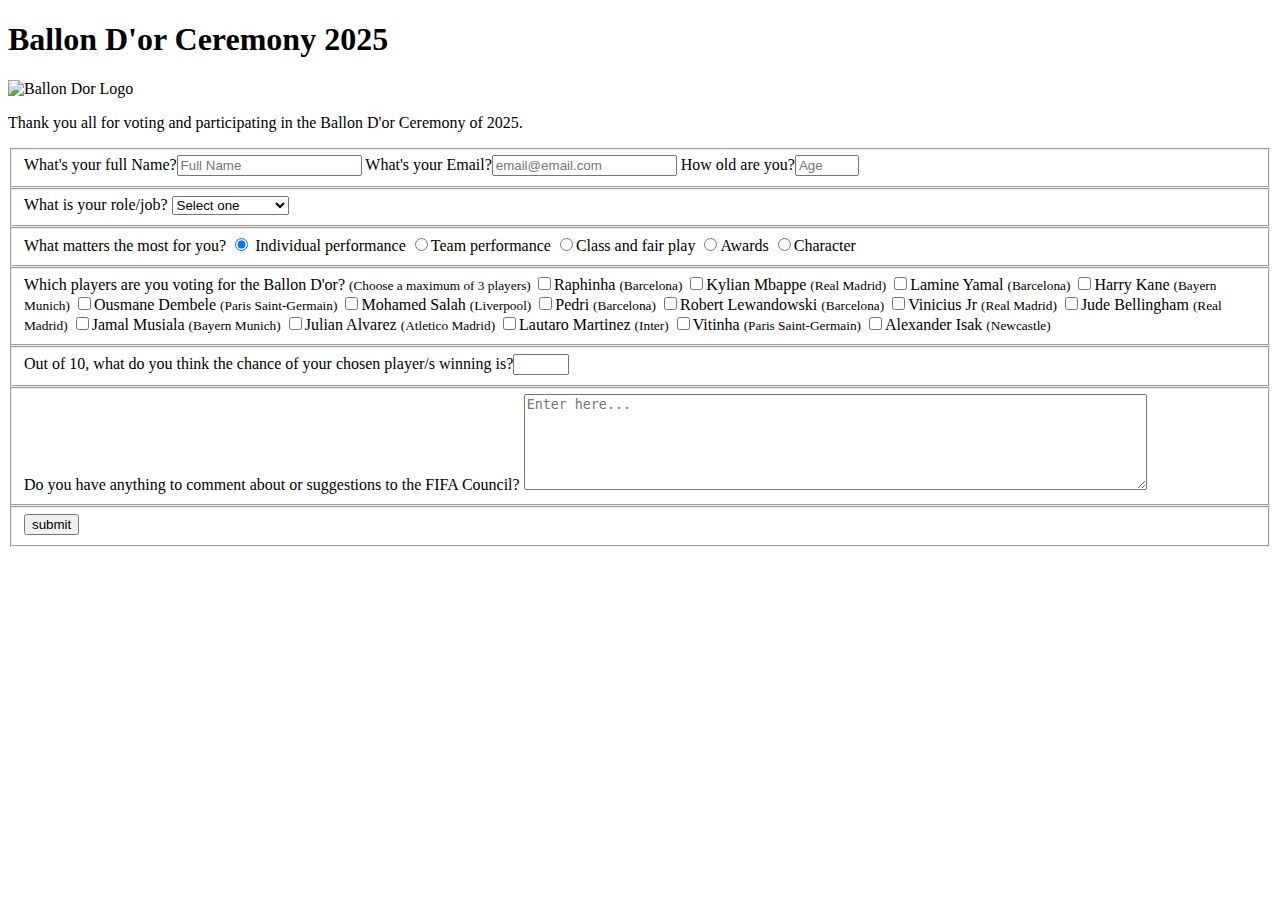
==== ballon-dorr/index.html @ 42ca1b18 "Create index.html" ====
<!DOCTYPE html>
<html lang ="en">
  <header>
    <meta charset="UTF-8">
    <meta name="viewport">
<link rel="stylesheet" href="styles.css">
    <title>Ballon D'or Ceremony 2025</title>
    </header>
    <body>
      <h1 id="title">Ballon D'or Ceremony 2025</h1>
      <div >
      <img src="https://i.namu.wiki/i/Yn5MCtmqqNnApDhQo5yo7T-t7_SbTq1InB3SrcHKYnioDSiHf5zOkO3ePTYY6vkMRsnV1yBjrQgAkNjcN7hHcw.webp" alt="Ballon Dor Logo">
    </div>
      <p id="description" class="established">Thank you all for voting and participating in the Ballon D'or Ceremony of 2025.</p>
      <form id="survey-form" action="">
      <fieldset>
        <label id="name-label">What's your full Name?<input id="name" type="text" placeholder="Full Name" required /></label>
 <label id="email-label">What's your Email?<input id="email" type="email" placeholder="email@email.com" required /></label>   
 <label id="number-label">How old are you?<input id="number" type="number" min ="5" max="100" placeholder="Age"/></label>
  </fieldset>
   <fieldset> 
    <label> What is your role/job?
      <select id ="dropdown">
  <option value="">Select one</option>
  <option value="1">Sports Reporter</option>
  <option value="2">Journalist</option>
  <option value="3">Publicist</option>
  <option value="4">Blogger</option>
  <option value="5">Other</option>
  </select>
  </label>
  </fieldset>
  
  <fieldset>
  <label> What  matters the most for you? </label>
  <label><input type="radio" class="inline" name="attribute" value="1" checked /> Individual performance</label>
    <label><input type="radio" class="inline" name="attribute" value="2" />Team performance</label>
    <label><input type="radio" class="inline" name="attribute" value="3" />Class and fair  play</label>
    <label><input type="radio" class="inline" name="attribute" value="4" />Awards</label>
    <label><input type="radio" class="inline" name="attribute" value="5" />Character</label>
    </fieldset>
    <fieldset>
      <label>Which players are you voting for the Ballon D'or? <small> (Choose a maximum of 3 players) </small> <label>
<label> <input type="checkbox" class= "inline" value ="Projects"/>Raphinha <small>(Barcelona)</small> </label>
<label> <input type="checkbox" class= "inline" value ="Projects"/>Kylian Mbappe <small>(Real Madrid)</small></label>
<label> <input type="checkbox" class= "inline" value ="Projects"/>Lamine Yamal <small>(Barcelona)</small></label>
<label> <input type="checkbox" class= "inline" value ="Projects"/>Harry Kane <small>(Bayern Munich)</small></label>
<label> <input type="checkbox" class= "inline" value ="Projects"/>Ousmane Dembele <small>(Paris Saint-Germain)</small></label>
<label> <input type="checkbox" class= "inline" value ="Projects"/>Mohamed Salah <small>(Liverpool)</small></label>
<label> <input type="checkbox" class= "inline" value ="Projects"/>Pedri <small>(Barcelona)</small></label>
<label> <input type="checkbox" class= "inline" value ="Projects"/>Robert Lewandowski <small>(Barcelona)</small></label>
<label> <input type="checkbox" class= "inline" value ="Projects"/>Vinicius Jr <small>(Real Madrid)</small></label>
<label> <input type="checkbox" class= "inline" value ="Projects"/>Jude Bellingham <small>(Real Madrid)</small></label>
<label> <input type="checkbox" class= "inline" value ="Projects"/>Jamal Musiala <small>(Bayern Munich)</small></label>
<label> <input type="checkbox" class= "inline" value ="Projects"/>Julian Alvarez <small>(Atletico Madrid)</small></label>
<label> <input type="checkbox" class= "inline" value ="Projects"/>Lautaro Martinez <small>(Inter)</small></label>
<label> <input type="checkbox" class= "inline" value ="Projects"/>Vitinha <small>(Paris Saint-Germain)</small></label>
<label> <input type="checkbox" class= "inline" value ="Projects"/>Alexander Isak <small>(Newcastle)</small></label>
        </fieldset>
    <fieldset> 
   <label id="number-label">Out of 10, what do you think the chance of your chosen player/s winning is?<input id="number" type="number" min ="1" max="10"></label>
  </fieldset>
  <fieldset>
    <label> Do you have anything to comment about or suggestions to the FIFA Council?
      <textarea rows="6" cols="75" placeholder="Enter here..."></textarea>
      </label>
      </fieldset>
      <fieldset>
        <input type ="Submit" value="submit" id="submit" />
        </fieldset>
      </form>
      </body>
      </html>
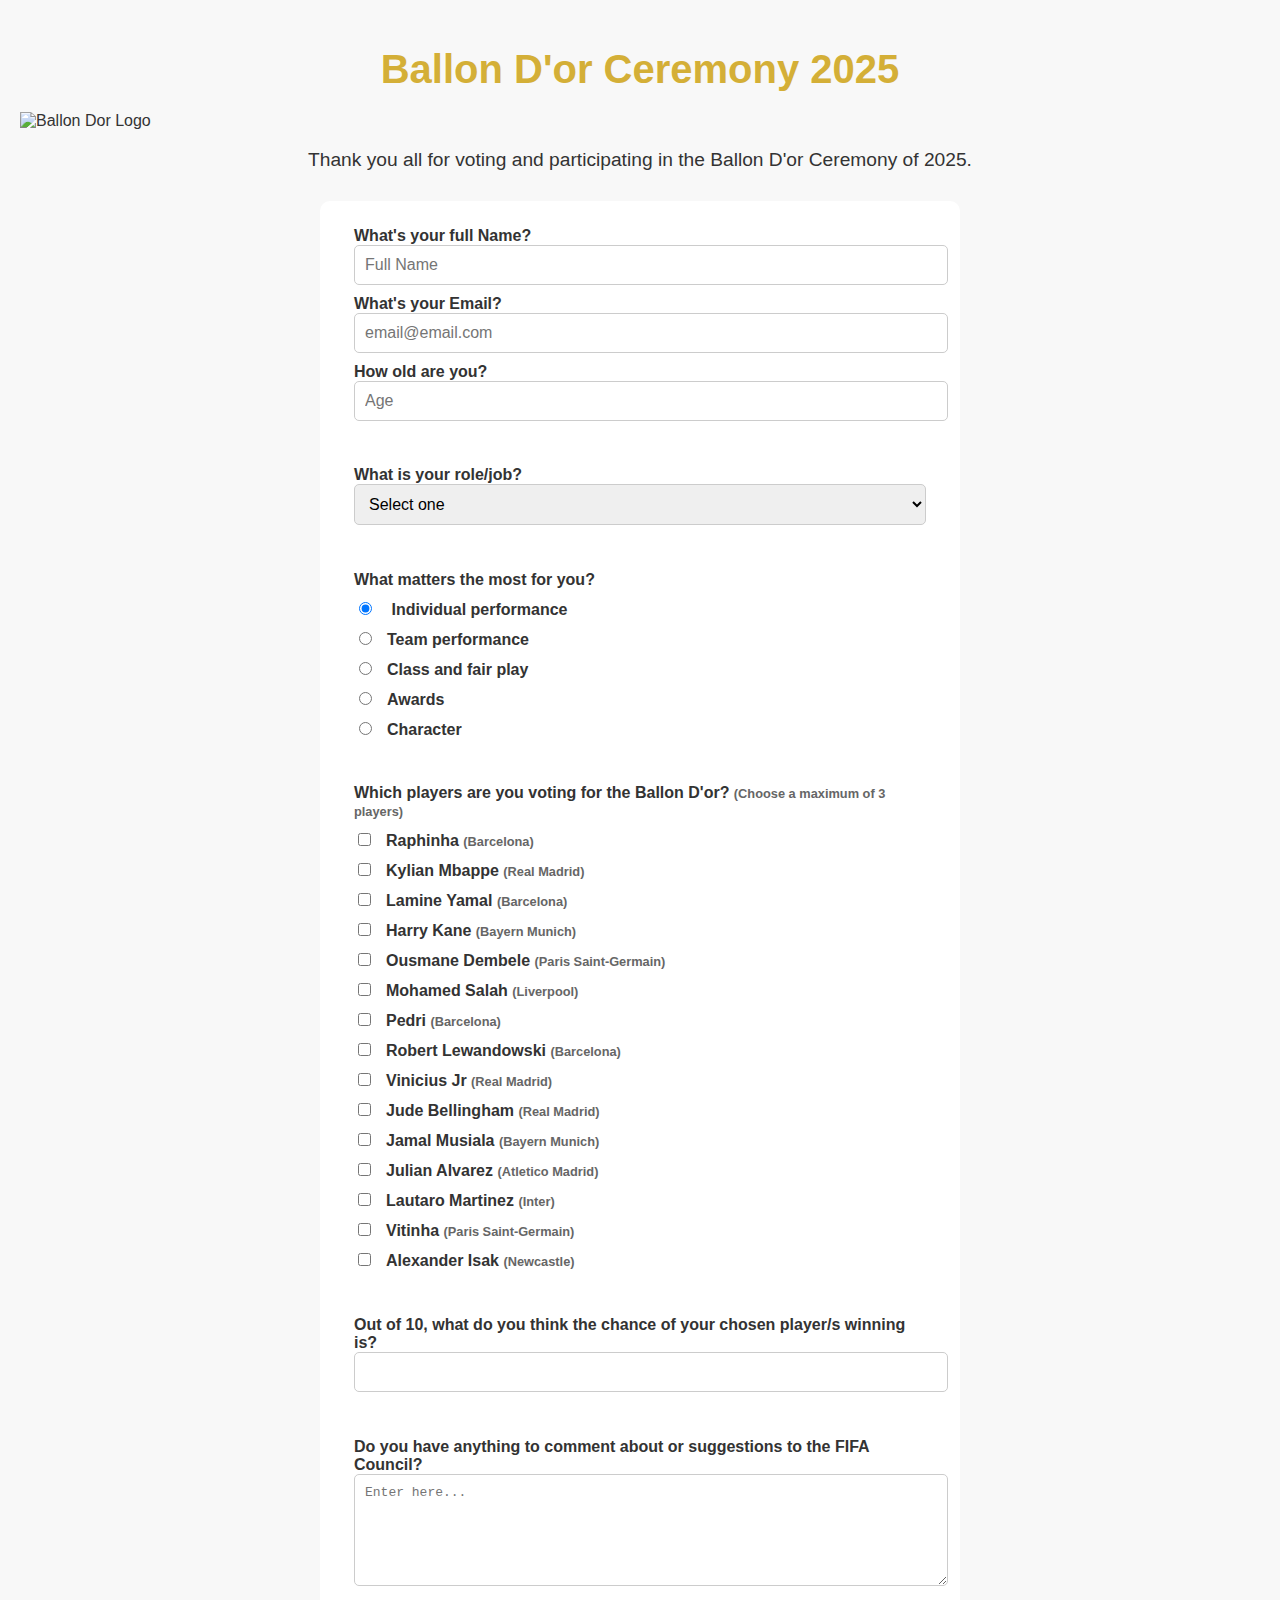
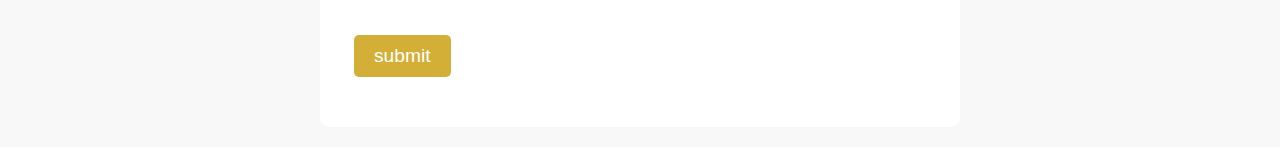
==== commit f731a728: "index.html" ====
--- a/ballon-dorr/index.html
+++ b/ballon-dorr/index.html
@@ -1,18 +1,18 @@
 <!DOCTYPE html>
 <html lang ="en">
-  <header>
+  <head>
     <meta charset="UTF-8">
-    <meta name="viewport">
+    <meta name="viewport" content="width=device-width, initial-scale=1.0">
 <link rel="stylesheet" href="styles.css">
     <title>Ballon D'or Ceremony 2025</title>
-    </header>
+    </head>
     <body>
       <h1 id="title">Ballon D'or Ceremony 2025</h1>
-      <div >
+      <div>
       <img src="https://i.namu.wiki/i/Yn5MCtmqqNnApDhQo5yo7T-t7_SbTq1InB3SrcHKYnioDSiHf5zOkO3ePTYY6vkMRsnV1yBjrQgAkNjcN7hHcw.webp" alt="Ballon Dor Logo">
     </div>
       <p id="description" class="established">Thank you all for voting and participating in the Ballon D'or Ceremony of 2025.</p>
-      <form id="survey-form" action="">
+      <form id="survey-form">
       <fieldset>
         <label id="name-label">What's your full Name?<input id="name" type="text" placeholder="Full Name" required /></label>
  <label id="email-label">What's your Email?<input id="email" type="email" placeholder="email@email.com" required /></label>   
@@ -40,21 +40,35 @@
     <label><input type="radio" class="inline" name="attribute" value="5" />Character</label>
     </fieldset>
     <fieldset>
-      <label>Which players are you voting for the Ballon D'or? <small> (Choose a maximum of 3 players) </small> <label>
+      <label>Which players are you voting for the Ballon D'or? <small> (Choose a maximum of 3 players) </small> </label>
 <label> <input type="checkbox" class= "inline" value ="Projects"/>Raphinha <small>(Barcelona)</small> </label>
+
 <label> <input type="checkbox" class= "inline" value ="Projects"/>Kylian Mbappe <small>(Real Madrid)</small></label>
-<label> <input type="checkbox" class= "inline" value ="Projects"/>Lamine Yamal <small>(Barcelona)</small></label>
+
+<label > <input type="checkbox" class= "inline" value ="Projects"/>Lamine Yamal <small>(Barcelona)</small></label>
+
 <label> <input type="checkbox" class= "inline" value ="Projects"/>Harry Kane <small>(Bayern Munich)</small></label>
+
 <label> <input type="checkbox" class= "inline" value ="Projects"/>Ousmane Dembele <small>(Paris Saint-Germain)</small></label>
+
 <label> <input type="checkbox" class= "inline" value ="Projects"/>Mohamed Salah <small>(Liverpool)</small></label>
+
 <label> <input type="checkbox" class= "inline" value ="Projects"/>Pedri <small>(Barcelona)</small></label>
+
 <label> <input type="checkbox" class= "inline" value ="Projects"/>Robert Lewandowski <small>(Barcelona)</small></label>
+
 <label> <input type="checkbox" class= "inline" value ="Projects"/>Vinicius Jr <small>(Real Madrid)</small></label>
+
 <label> <input type="checkbox" class= "inline" value ="Projects"/>Jude Bellingham <small>(Real Madrid)</small></label>
+
 <label> <input type="checkbox" class= "inline" value ="Projects"/>Jamal Musiala <small>(Bayern Munich)</small></label>
+
 <label> <input type="checkbox" class= "inline" value ="Projects"/>Julian Alvarez <small>(Atletico Madrid)</small></label>
+
 <label> <input type="checkbox" class= "inline" value ="Projects"/>Lautaro Martinez <small>(Inter)</small></label>
+
 <label> <input type="checkbox" class= "inline" value ="Projects"/>Vitinha <small>(Paris Saint-Germain)</small></label>
+
 <label> <input type="checkbox" class= "inline" value ="Projects"/>Alexander Isak <small>(Newcastle)</small></label>
         </fieldset>
     <fieldset> 
--- a/ballon-dorr/styles.css
+++ b/ballon-dorr/styles.css
@@ -0,0 +1,73 @@
+body {
+    font-family: 'Arial', sans-serif;
+    background-color: #f8f8f8;
+    color: #333;
+    margin: 0;
+    padding: 20px;
+}
+img {
+    height: 350px;
+}
+
+#title {
+    text-align: center;
+    font-size: 2.5em;
+    color: #d4af37;
+    margin-bottom: 20px;
+}
+
+#description {
+    text-align: center;
+    font-size: 1.2em;
+    margin-bottom: 30px;
+}
+
+form {
+    background-color: #fff;
+    border-radius: 10px;
+    padding: 20px;
+    max-width: 600px;
+    margin: auto;
+}
+
+fieldset {
+    border: none;
+    margin-bottom: 20px;
+}
+
+label {
+    display: block;
+    margin-bottom: 10px;
+    font-weight: bold;
+}
+
+input[type="text"], input[type="email"], input[type="number"], select, textarea {
+    width: 100%;
+    padding: 10px;
+    border: 1px solid #ccc;
+    border-radius: 5px;
+    font-size: 1em;
+}
+
+input[type="submit"] {
+    background-color: #d4af37;
+    color: white;
+    border: none;
+    padding: 10px 20px;
+    border-radius: 5px;
+    font-size: 1.2em;
+}
+
+input[type="submit"]:hover {
+    background-color: #b5942e;
+}
+
+.inline {
+    display: inline-block;
+    margin-right: 15px;
+}
+
+small {
+    font-size: 0.8em;
+    color: #666;
+}
